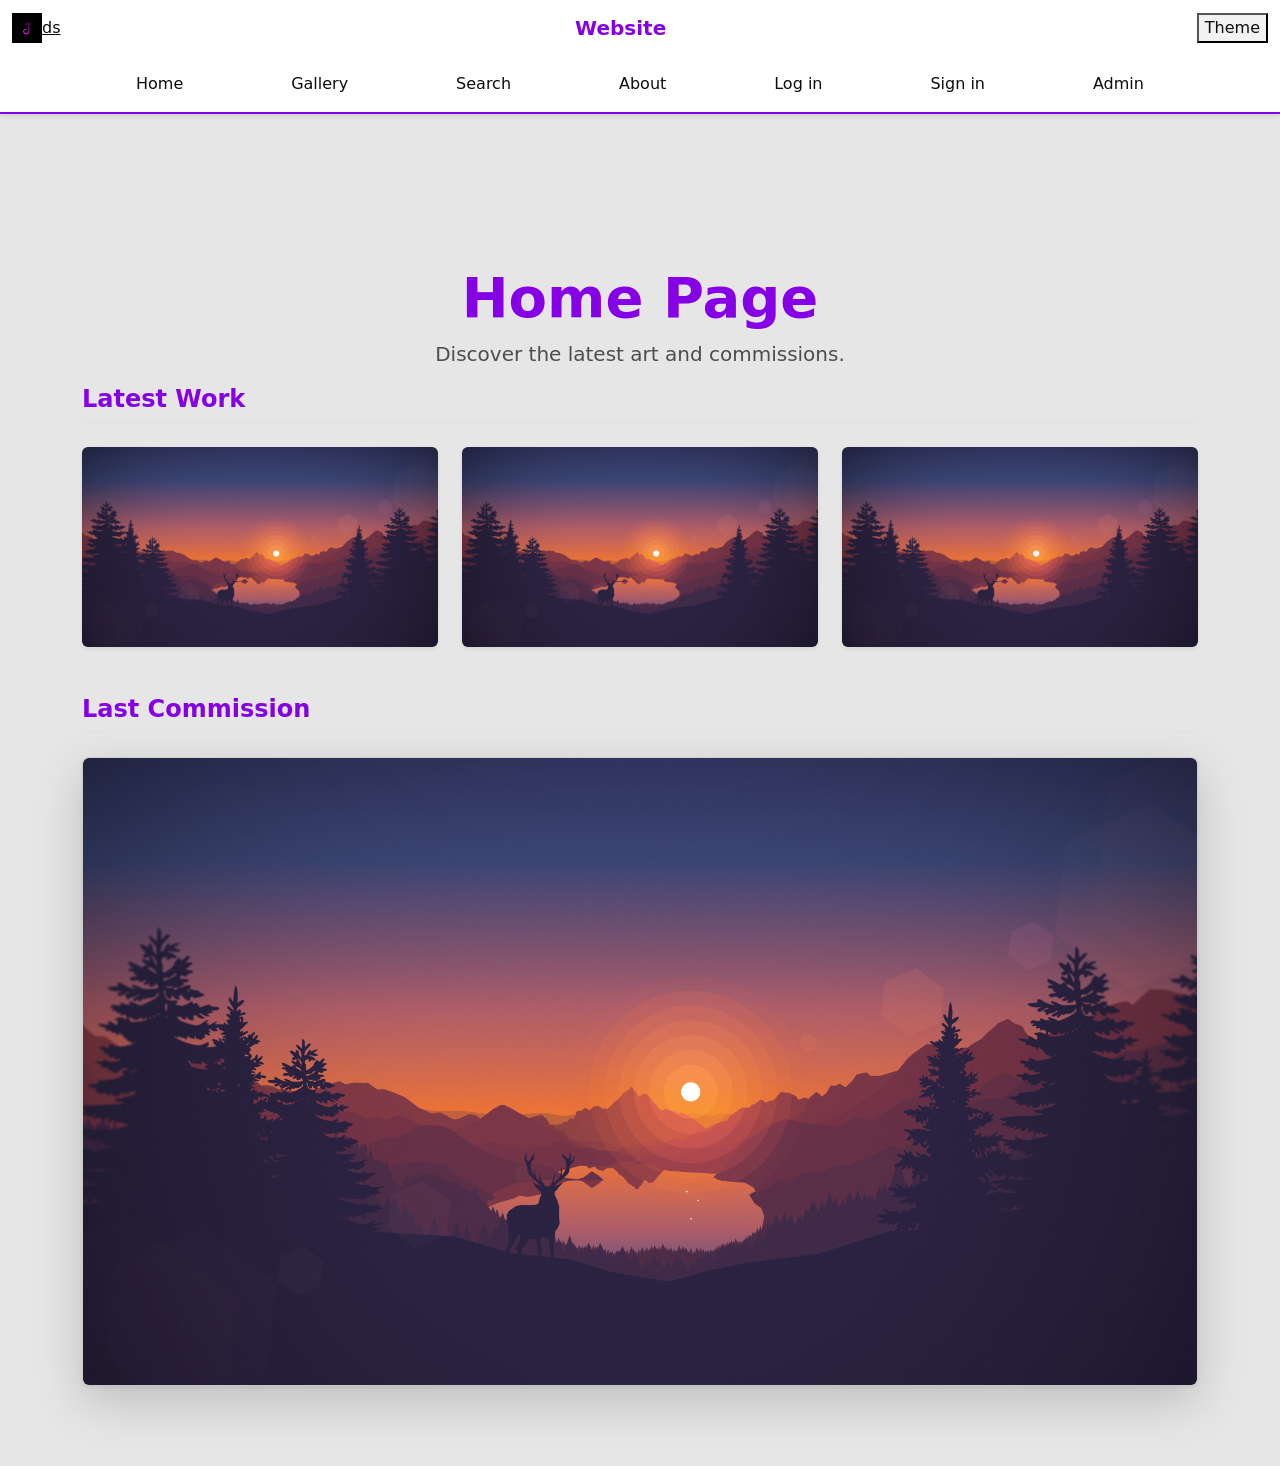
==== home.html @ 5e0788f8 "WT Project committed." ====
<!DOCTYPE html>
<html lang="en">

<head>
    <meta charset="UTF-8">
    <meta name="viewport" content="width=device-width, initial-scale=1.0">
    <title>Home - Portfolio</title>
    <link href="https://cdn.jsdelivr.net/npm/bootstrap@5.3.8/dist/css/bootstrap.min.css" rel="stylesheet"
        integrity="sha384-sRIl4kxILFvY47J16cr9ZwB07vP4J8+LH7qKQnuqkuIAvNWLzeN8tE5YBujZqJLB" crossorigin="anonymous">
    <link rel="stylesheet" href="style.css">

</head>

<body>
    <header class="fixed-top">
        <nav class="navbar py-2">
            <div class="d-flex justify-content-between container-fluid">
                <div class="d-flex align-items-center">
                    <a href="index.html">
                        <img src="images/j-logo.png" alt="Website Logo" style="height: 30px;">ds
                    </a>
                </div>
                <a class="navbar-brand fw-bold fs-5 " href="index.html">Website</a>
                <div class="d-flex align-items-center">
                    <div class="d-flex align-items-xl-center">
                        <button onclick="toggle()">
                            Theme
                        </button>
                    </div>
                </div>
            </div>
        </nav>
        <nav class="navbar navbar-expand-lg py-0">
            <div class="container-lg container-fluid">
                <button class="navbar-toggler border-0 p-2" type="button" data-bs-toggle="collapse"
                    data-bs-target="#mainNavLinks" aria-expanded="false" aria-label="Toggle navigation">
                    <span class="navbar-toggler-icon"></span>
                </button>
                <div class="collapse navbar-collapse" id="mainNavLinks">
                    <ul class="navbar-nav w-100 justify-content-around mb-1 mb-lg-0">
                        <li class="nav-item">
                            <a href="home.html" class="nav-link py-3">Home</a>
                        </li>
                        <li class="nav-item">
                            <a href="gallery.html" class="nav-link py-3">Gallery</a>
                        </li>
                        <li class="nav-item">
                            <a href="search.html" class="nav-link py-3">Search</a>
                        </li>
                        <li class="nav-item">
                            <a href="about.html" class="nav-link py-3">About</a>
                        </li>
                        <li class="nav-item">
                            <a href="log.html" class="nav-link py-3">Log in</a>
                        </li>
                        <li class="nav-item">
                            <a href="sign.html" class="nav-link py-3">Sign in</a>
                        </li>
                        <li class="nav-item">
                            <a href="admin_log.html" class="nav-link py-3">Admin</a>
                        </li>
                    </ul>
                </div>
            </div>
        </nav>
    </header>

    <main class="container-lg container-fluid">
        <div class="pt-5 mt-5 text-center">
            <h1 class="display-4 fw-bold text-primary">Home Page</h1>
            <p class="lead text-muted">Discover the latest art and commissions.</p>
        </div>

        <h2 class="h4 fw-bold border-bottom pb-2 mb-4 text-primary">Latest Work</h2>

        <div class="row g-4 mb-5">
            <div class="col-12 col-md-4">
                <img src="images/img1.png" class="img-fluid rounded shadow-sm" alt="Latest Work 1">
            </div>

            <div class="col-12 col-md-4">
                <img src="images/img1.png" class="img-fluid rounded shadow-sm" alt="Latest Work 1">
            </div>

            <div class="col-12 col-md-4">
                <img src="images/img1.png" class="img-fluid rounded shadow-sm" alt="Latest Work 1">
            </div>

        </div>

        <h2 class="h4 fw-bold border-bottom pb-2 mb-4 text-primary">Last Commission</h2>

        <div class="row mb-5">
            <div class="col-12">
                <div class="card shadow-lg">
                    <img src="images/img1.png" class="img-fluid rounded shadow-sm" alt="Latest Work 1">
                </div>
            </div>
        </div>

    </main>

    <script src="script.js"></script>
    <script src="https://cdn.jsdelivr.net/npm/bootstrap@5.3.8/dist/js/bootstrap.bundle.min.js"
        integrity="sha384-FKyoEForCGlyvwx9Hj09JcYn3nv7wiPVlz7YYwJrWVcXK/BmnVDxM+D2scQbITxI"
        crossorigin="anonymous"></script>
</body>

</html>
---- style.css ----
:root {
    --bg-bottom: hsl(0 0% 90%);
    --bg: hsl(0 0% 95%);
    --bg-top: hsl(0 0% 100%);
    --text: hsl(0 0% 5%);
    --text-muted: hsl(0 0% 30%);
    --pri-col: hsl(275 100% 45%);
    --sec-col: hsl(275 100% 45%/0.7);
    --border: hsl(0 0% 70);
}

body.dark {
    --bg-bottom: hsl(0 0% 0%);
    --bg: hsl(0 0% 5%);
    --bg-top: hsl(0 0% 10%);
    --text: hsl(0 0% 95%);
    --text-muted: hsl(0 0% 70%);
    --pri-col: hsl(275 100% 45%);
    --sec-col: hsl(275 100% 45%/0.7);
    --border: hsl(0 0% 20%);
}

body {
    background: var(--bg-bottom);
    color: var(--text);
    min-height: 100vh;
    display: flex;
    flex-direction: column;
}

header {
    box-shadow: 0 2px 5px rgba(0, 0, 0, 0.1);
    background: var(--bg-top);
    border-bottom: 2px solid var(--pri-col);
}

.navbar button {
    color: var(--text);
    background: var(--bg);
}

.navbar a,
.navbar i,
.navbar ul,
.navbar button {
    color: var(--text);
}

.navbar-brand {
    color: var(--pri-col) !important;
}

.navbar-nav .nav-link.active {
    color: var(--pri-col);
    border-bottom: 2px solid var(--pri-col);
}

/*body.dark .navbar-toggler-icon {
    filter: invert(1);
} */

main {
    padding-top: 10.5rem;
    padding-bottom: 2rem;
    flex-grow: 1;
}

footer {
    background-color: var(--bg-top);
    border-top: 1px solid var(--border);
    color: var(--text-muted);
    padding: 1rem 0;
    text-align: center;
    margin-top: auto;
}

.text-primary {
    color: var(--pri-col) !important;
}

.text-muted {
    color: var(--text-muted) !important;
}

.welcome-card {
    background-color: var(--bg-top);
    border: 1px solid var(--border);
    border-left: 5px solid var(--pri-col);
    padding: 1.5rem;
    border-radius: 0.5rem;
    margin-bottom: 1.5rem;
    box-shadow: 0 4px 6px rgba(0, 0, 0, 0.05);
}

.welcome-card h3 {
    color: var(--pri-col);
    font-weight: bold;
}

.welcome-card .btn {
    background-color: var(--pri-col);
    border-color: var(--pri-col);
    color: white;
}

.gallery-card {
    background-color: var(--bg-top);
    border: 1px solid var(--border);
    border-radius: 0.5rem;
    margin-bottom: 1.5rem;
    box-shadow: 0 4px 6px black;
    overflow: hidden;
}

.gallery-card-img {
    aspect-ratio: 4 / 3;
    background-color: var(--bg);
    display: flex;
    justify-content: center;
    align-items: center;
    font-weight: bold;
    color: var(--text-muted);
}

.search-result {
    border: 1px solid var(--border);
    border-radius: 0.5rem;
    padding: 1rem;
    margin-bottom: 1rem;
    background-color: var(--bg-top);
}

.search-result-img {
    width: 100%;
    height: 150px;
    background-color: var(--bg);
    display: flex;
    justify-content: center;
    align-items: center;
    font-weight: bold;
    color: var(--text-muted);
    border-radius: 0.25rem;
}


.contact-info-block {
    background-color: var(--bg-top);
    border: 1px solid var(--border);
    border-radius: 0.5rem;
    padding: 1.5rem;
}

.form-container {
    padding-top: 10rem;
    /* Space for fixed header */
    max-width: 400px;
    margin: 0 auto;
    flex-grow: 1;
    display: flex;
    align-items: center;
}

.form-card {
    width: 100%;
    background-color: var(--bg-top);
    border: 1px solid var(--border);
    border-radius: 0.5rem;
    padding: 2rem;
    box-shadow: 0 4px 12px rgba(0, 0, 0, 0.1);
}

.form-card h2 {
    color: var(--pri-col);
    margin-bottom: 1.5rem;
}

.form-card .btn-primary {
    background-color: var(--pri-col);
    border-color: var(--pri-col);
}
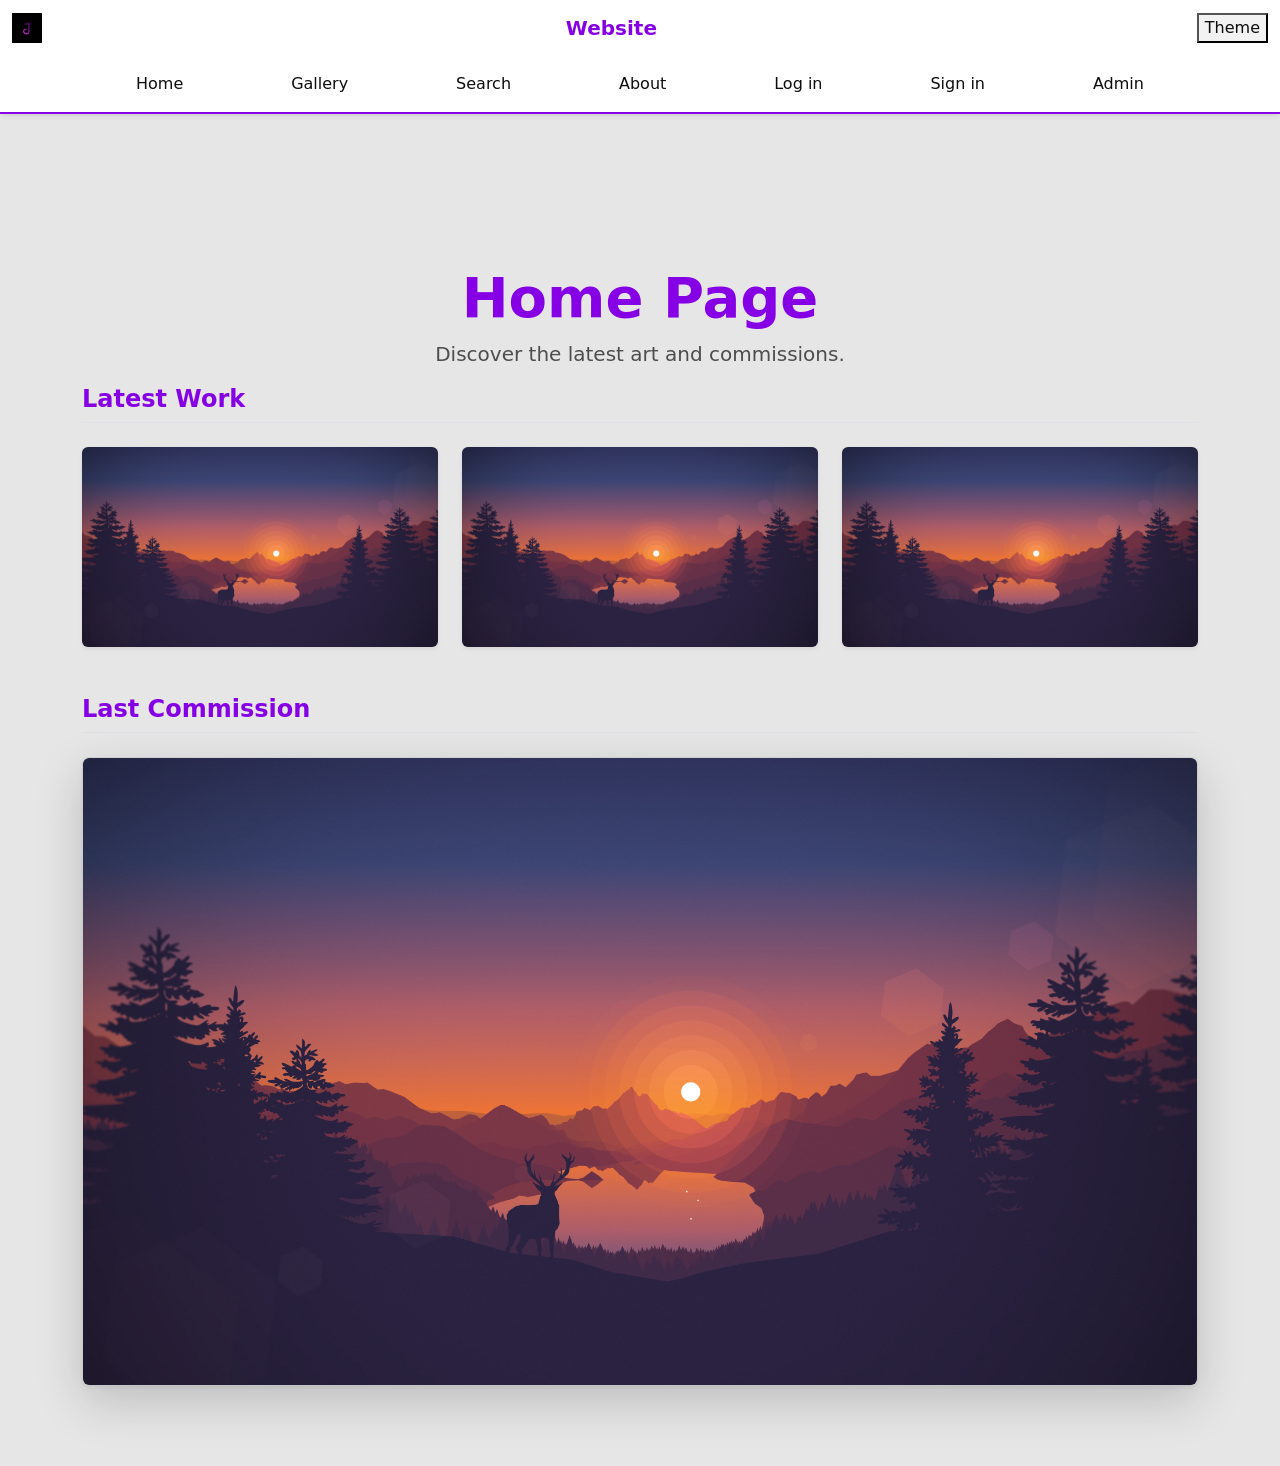
==== commit 8ac5d927: "Fix a bug(ds) on home page." ====
--- a/home.html
+++ b/home.html
@@ -17,7 +17,7 @@
             <div class="d-flex justify-content-between container-fluid">
                 <div class="d-flex align-items-center">
                     <a href="index.html">
-                        <img src="images/j-logo.png" alt="Website Logo" style="height: 30px;">ds
+                        <img src="images/j-logo.png" alt="Website Logo" style="height: 30px;">
                     </a>
                 </div>
                 <a class="navbar-brand fw-bold fs-5 " href="index.html">Website</a>
